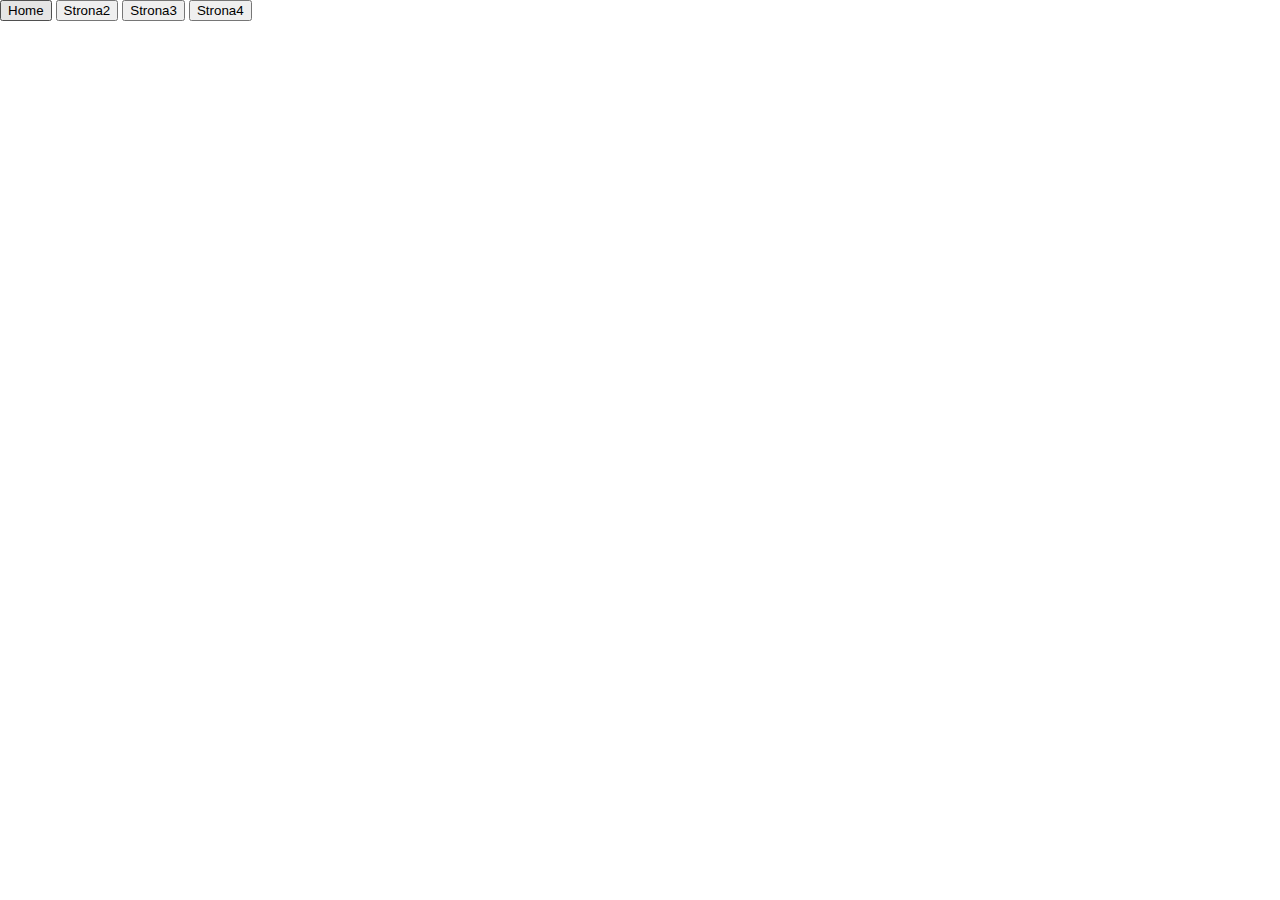
==== strona_2.html @ d90b2d8e "Na mareczka potrzebne" ====
<!DOCTYPE html>
<html lang="en">
<head>
    <meta charset="UTF-8">
    <meta http-equiv="X-UA-Compatible" content="IE=edge">
    <meta name="viewport" content="width=device-width, initial-scale=1.0">
    <title>Document</title>
    <link rel="stylesheet" href="style.css">
</head>
<body>
    <div class="menu">
        <button>Home</button>
        <button>Strona2</button>
        <button>Strona3</button>
        <button>Strona4</button>
    </div>
</body>
</html>
---- style.css ----
:root {
  font-size: 16px;
  font-family: 'Open Sans';
  --text-primary: #b6b6b6;
  --text-secondary: #ececec;
  --bg-primary: #23232e;
  --bg-secondary: #141418;
  --transition-speed: 600ms;
}

body {
  color: #000;
  background-color: white;
  margin: 0;
  padding: 0;
}

body::-webkit-scrollbar {
  width: 0.25rem;
}
body::-webkit-scrollbar-track {
  background-color: #1e1e24;
}

body::-webkit-scrollbar-thumb {
  background-color: #6649b8;
}

main {
  margin-left: 5rem;
  padding: 1rem;
}

.navbar {
  width: 100%;
  height: 5rem;
  position: sticky;
  top: 0;
  background-color: var(--bg-primary);
  transition:width 200ms ease;
}
.navbar-nav {
  list-style: none;
  padding: 0;
  margin: 0;
  display: flex;
  flex-direction: row;
  align-items: center;
}

.nav-item {
  width: 100%;
}

.nav-item {
  margin-top: auto;
}

.nav-link {
  display: flex;
  align-items: center;
  height: 5rem;
  color: var(--text-primary);
  text-decoration: none;
  filter: grayscale(100%) opacity(0.7);
  transition: var(--transition-speed);
}

.nav-link:hover {
  filter: grayscale(0%) opacity(1);
  background: var(--bg-secondary);
  color: var(--text-secondary);
}


.link-text {
  display: none;
  margin-left: 1rem;
}

.nav-link svg {
  width: 2rem;
  min-width: 2rem;
  margin: 0 1.5rem;
}

.fa-primary {
  color: #ff7eee;
}

.fa-secondary {
  color: #df49a6;
}

.fa-primary,
.fa-secondary {
  transition: var(--transition-speed);
}

.navbar:hover {
  width: 100%;
}

.navbar:hover .link-text {
  display: block;
}

h1 {
  margin-top: 5rem;
}
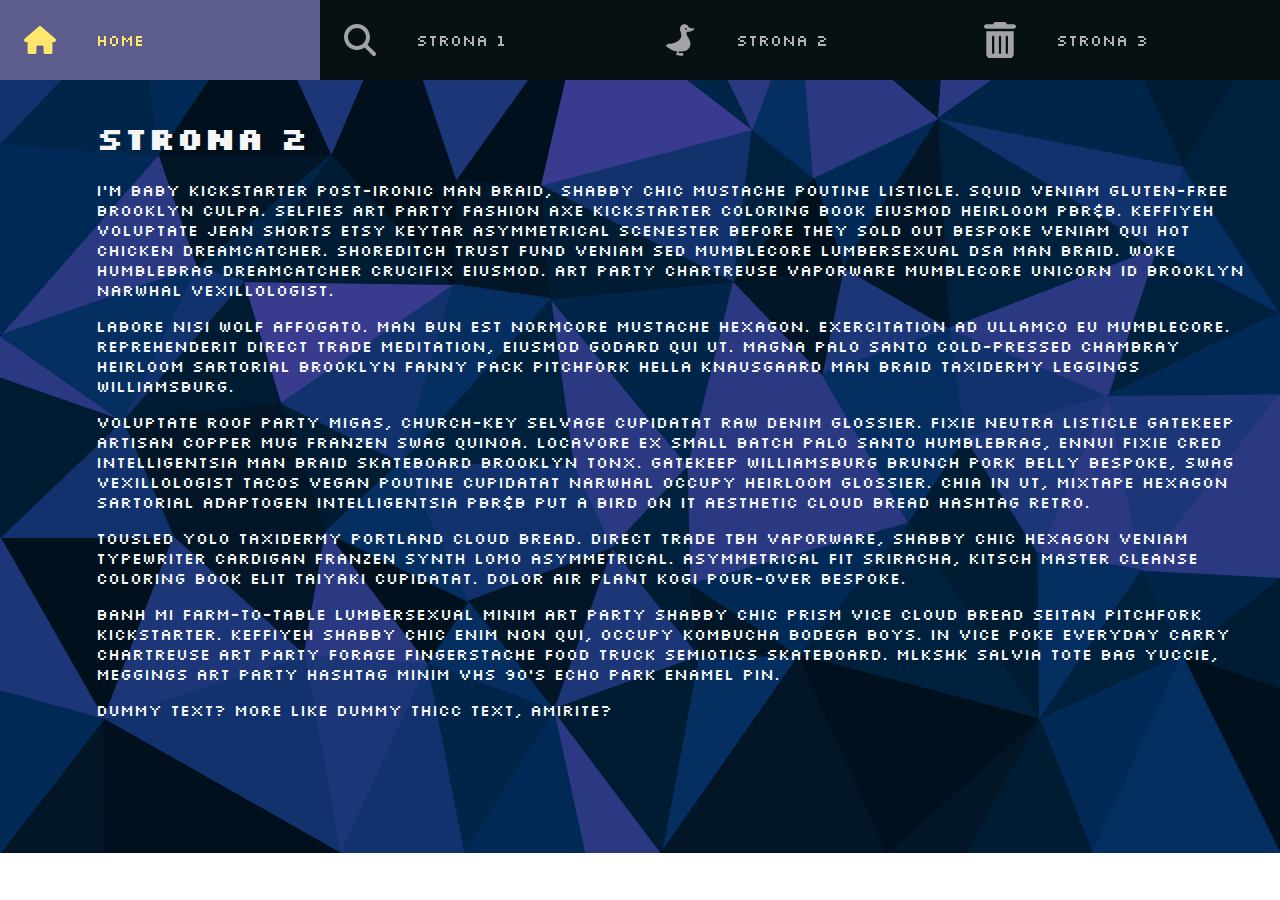
==== commit 0f5b4079: "replace" ====
--- a/strona_2.html
+++ b/strona_2.html
@@ -1,18 +1,146 @@
 <!DOCTYPE html>
 <html lang="en">
-<head>
-    <meta charset="UTF-8">
-    <meta http-equiv="X-UA-Compatible" content="IE=edge">
-    <meta name="viewport" content="width=device-width, initial-scale=1.0">
-    <title>Document</title>
-    <link rel="stylesheet" href="style.css">
-</head>
-<body>
-    <div class="menu">
-        <button>Home</button>
-        <button>Strona2</button>
-        <button>Strona3</button>
-        <button>Strona4</button>
-    </div>
-</body>
-</html>+  <head>
+    <meta charset="UTF-8" />
+    <meta http-equiv="X-UA-Compatible" content="IE=edge" />
+    <meta name="viewport" content="width=device-width, initial-scale=1.0" />
+    <link rel="stylesheet" href="style.css" />
+    <link rel="preconnect" href="https://fonts.googleapis.com" />
+    <link rel="preconnect" href="https://fonts.gstatic.com" crossorigin />
+    <link
+      href="https://fonts.googleapis.com/css2?family=Silkscreen&display=swap"
+      rel="stylesheet"
+    />
+    <title>Nav</title>
+  </head>
+  <body>
+    <nav class="navbar">
+      <ul class="navbar-nav">
+        <li class="nav-item">
+          <a href="index.html" class="nav-link">
+            <svg xmlns="http://www.w3.org/2000/svg" viewBox="0 0 576 512">
+              <!--! Font Awesome Pro 6.2.0 by @fontawesome - https://fontawesome.com License - https://fontawesome.com/license (Commercial License) Copyright 2022 Fonticons, Inc. -->
+              <g class="fa-primary">
+                <path
+                  fill="currentColor"
+                  d="M575.8 255.5c0 18-15 32.1-32 32.1h-32l.7 160.2c0 2.7-.2 5.4-.5 8.1V472c0 22.1-17.9 40-40 40H456c-1.1 0-2.2 0-3.3-.1c-1.4 .1-2.8 .1-4.2 .1H416 392c-22.1 0-40-17.9-40-40V448 384c0-17.7-14.3-32-32-32H256c-17.7 0-32 14.3-32 32v64 24c0 22.1-17.9 40-40 40H160 128.1c-1.5 0-3-.1-4.5-.2c-1.2 .1-2.4 .2-3.6 .2H104c-22.1 0-40-17.9-40-40V360c0-.9 0-1.9 .1-2.8V287.6H32c-18 0-32-14-32-32.1c0-9 3-17 10-24L266.4 8c7-7 15-8 22-8s15 2 21 7L564.8 231.5c8 7 12 15 11 24z"
+                />
+              </g>
+            </svg>
+            <span class="link-text">Home</span>
+          </a>
+        </li>
+
+        <li class="nav-item">
+          <a href="strona_2.html" class="nav-link">
+            <svg xmlns="http://www.w3.org/2000/svg" viewBox="0 0 512 512">
+              <!--! Font Awesome Pro 6.2.0 by @fontawesome - https://fontawesome.com License - https://fontawesome.com/license (Commercial License) Copyright 2022 Fonticons, Inc. -->
+              <g class="fa-primary">
+                <path
+                  fill="currentColor"
+                  d="M416 208c0 45.9-14.9 88.3-40 122.7L502.6 457.4c12.5 12.5 12.5 32.8 0 45.3s-32.8 12.5-45.3 0L330.7 376c-34.4 25.2-76.8 40-122.7 40C93.1 416 0 322.9 0 208S93.1 0 208 0S416 93.1 416 208zM208 352c79.5 0 144-64.5 144-144s-64.5-144-144-144S64 128.5 64 208s64.5 144 144 144z"
+                />
+              </g>
+            </svg>
+            <span class="link-text">Strona 1</span>
+          </a>
+        </li>
+
+        <li class="nav-item">
+          <a href="strona_3.html" class="nav-link">
+            <?xml version="1.0" encoding="utf-8"?>
+            <!-- Svg Vector Icons : http://www.onlinewebfonts.com/icon -->
+            <!DOCTYPE svg PUBLIC "-//W3C//DTD SVG 1.1//EN" "http://www.w3.org/Graphics/SVG/1.1/DTD/svg11.dtd">
+            <svg
+              version="1.1"
+              xmlns="http://www.w3.org/2000/svg"
+              xmlns:xlink="http://www.w3.org/1999/xlink"
+              x="0px"
+              y="0px"
+              viewBox="0 0 1000 1000"
+              enable-background="new 0 0 1000 1000"
+              xml:space="preserve"
+            >
+              <metadata>
+                Svg Vector Icons : http://www.onlinewebfonts.com/icon
+              </metadata>
+              <g class="fa-primary">
+                <path
+                  fill="currentColor"
+                  d="M622.8,946.5c0-8.2-24.5-8.2-32.6-16.3c-8.2-8.1,8.1-12.2,8.1-16.3c0-4.1-77.3-8.2-138.4-4.1c0,0-20.4-20.4,4.1-61.1c24.5-36.6-16.3-16.3-28.5-16.3c-16.3,0-57-40.7-36.6,12.2c28.5,69.2-20.4,73.3-20.4,97.7c0,44.8,219.8,57,223.9,40.7c0-8.2-20.4-12.2-12.2-16.3C598.4,954.6,622.8,950.5,622.8,946.5z"
+                />
+                <path
+                  fill="currentColor"
+                  d="M920.1,132.1c-52.9,12.2-114,0-142.5-20.4C761.3,54.8,708.3,10,643.2,10c-77.4,0-142.5,65.1-142.5,142.5c0,97.7,40.7,89.6,40.7,207.7c0,150.6-203.6,260.6-399,260.6c-73.3,0-48.9,24.4-24.5,44.8c-52.9-12.2-126.2-4.1,20.4,81.4c85.5,48.9,167,114,386.8,114c256.5,0,301.3-162.9,301.3-252.4c0-134.4-122.1-211.7-122.1-317.6c0-73.3,44.8-40.7,114-57c61.1-12.2,105.8-48.9,122.1-65.1C952.6,152.5,952.6,128.1,920.1,132.1z M683.9,181c-16.3,0-28.5-12.2-28.5-28.5s12.2-28.5,28.5-28.5c16.3,0,28.5,12.2,28.5,28.5S700.2,181,683.9,181z"
+                />
+              </g>
+            </svg>
+            <span class="link-text">Strona 2</span>
+          </a>
+        </li>
+
+        <li class="nav-item">
+          <a href="strona_4.html" class="nav-link">
+            <svg xmlns="http://www.w3.org/2000/svg" viewBox="0 0 448 512">
+              <!--! Font Awesome Pro 6.2.0 by @fontawesome - https://fontawesome.com License - https://fontawesome.com/license (Commercial License) Copyright 2022 Fonticons, Inc. -->
+              <g class="fa-primary">
+                <path
+                  fill="currentColor"
+                  d="M135.2 17.7C140.6 6.8 151.7 0 163.8 0H284.2c12.1 0 23.2 6.8 28.6 17.7L320 32h96c17.7 0 32 14.3 32 32s-14.3 32-32 32H32C14.3 96 0 81.7 0 64S14.3 32 32 32h96l7.2-14.3zM32 128H416V448c0 35.3-28.7 64-64 64H96c-35.3 0-64-28.7-64-64V128zm96 64c-8.8 0-16 7.2-16 16V432c0 8.8 7.2 16 16 16s16-7.2 16-16V208c0-8.8-7.2-16-16-16zm96 0c-8.8 0-16 7.2-16 16V432c0 8.8 7.2 16 16 16s16-7.2 16-16V208c0-8.8-7.2-16-16-16zm96 0c-8.8 0-16 7.2-16 16V432c0 8.8 7.2 16 16 16s16-7.2 16-16V208c0-8.8-7.2-16-16-16z"
+                />
+              </g>
+            </svg>
+            <span class="link-text">Strona 3</span>
+          </a>
+        </li>
+      </ul>
+    </nav>
+
+    <main>
+      <h1>Strona 2</h1>
+      <p>
+        I'm baby kickstarter post-ironic man braid, shabby chic mustache poutine
+        listicle. Squid veniam gluten-free Brooklyn culpa. Selfies art party
+        fashion axe kickstarter coloring book eiusmod heirloom PBR&B. Keffiyeh
+        voluptate jean shorts etsy keytar asymmetrical scenester before they
+        sold out bespoke veniam qui hot chicken dreamcatcher. Shoreditch trust
+        fund veniam sed mumblecore lumbersexual DSA man braid. Woke humblebrag
+        dreamcatcher crucifix eiusmod. Art party chartreuse vaporware mumblecore
+        unicorn id Brooklyn narwhal vexillologist.
+      </p>
+      <p>
+        Labore nisi wolf affogato. Man bun est normcore mustache hexagon.
+        Exercitation ad ullamco eu mumblecore. Reprehenderit direct trade
+        meditation, eiusmod godard qui ut. Magna palo santo cold-pressed
+        chambray heirloom sartorial Brooklyn fanny pack pitchfork hella
+        knausgaard man braid taxidermy leggings williamsburg.
+      </p>
+
+      <p>
+        Voluptate roof party migas, church-key selvage cupidatat raw denim
+        glossier. Fixie neutra listicle gatekeep artisan copper mug franzen swag
+        quinoa. Locavore ex small batch palo santo humblebrag, ennui fixie cred
+        intelligentsia man braid skateboard Brooklyn tonx. Gatekeep williamsburg
+        brunch pork belly bespoke, swag vexillologist tacos vegan poutine
+        cupidatat narwhal occupy heirloom glossier. Chia in ut, mixtape hexagon
+        sartorial adaptogen intelligentsia PBR&B put a bird on it aesthetic
+        cloud bread hashtag retro.
+      </p>
+      <p>
+        Tousled YOLO taxidermy portland cloud bread. Direct trade tbh vaporware,
+        shabby chic hexagon veniam typewriter cardigan franzen synth lomo
+        asymmetrical. Asymmetrical fit sriracha, kitsch master cleanse coloring
+        book elit taiyaki cupidatat. Dolor air plant kogi pour-over bespoke.
+      </p>
+      <p>
+        Banh mi farm-to-table lumbersexual minim art party shabby chic prism
+        vice cloud bread seitan pitchfork kickstarter. Keffiyeh shabby chic enim
+        non qui, occupy kombucha bodega boys. In vice poke everyday carry
+        chartreuse art party forage fingerstache food truck semiotics
+        skateboard. Mlkshk salvia tote bag yuccie, meggings art party hashtag
+        minim VHS 90's echo park enamel pin.
+      </p>
+      <p>Dummy text? More like dummy thicc text, amirite?</p>
+    </main>
+  </body>
+</html>
--- a/style.css
+++ b/style.css
@@ -1,16 +1,20 @@
+@import url("https://fonts.googleapis.com/css2?family=Silkscreen&display=swap");
+
 :root {
   font-size: 16px;
-  font-family: 'Open Sans';
-  --text-primary: #b6b6b6;
-  --text-secondary: #ececec;
-  --bg-primary: #23232e;
-  --bg-secondary: #141418;
+  font-family: "Silkscreen", cursive;
+  --text-primary: #f1ffc4;
+  --text-secondary: #ffe66d;
+  --bg-primary: #071013;
+  --bg-secondary: #5c5d8d;
   --transition-speed: 600ms;
 }
 
 body {
-  color: #000;
-  background-color: white;
+  color: whitesmoke;
+  background-image: url(images/low-poly-grid-haikei.svg);
+  background-repeat: no-repeat;
+  background-size: cover;
   margin: 0;
   padding: 0;
 }
@@ -37,7 +41,6 @@
   position: sticky;
   top: 0;
   background-color: var(--bg-primary);
-  transition:width 200ms ease;
 }
 .navbar-nav {
   list-style: none;
@@ -45,11 +48,12 @@
   margin: 0;
   display: flex;
   flex-direction: row;
-  align-items: center;
+  align-items: stretch;
+  justify-content: space-between;
 }
 
 .nav-item {
-  width: 100%;
+  width: 25%;
 }
 
 .nav-item {
@@ -64,14 +68,15 @@
   text-decoration: none;
   filter: grayscale(100%) opacity(0.7);
   transition: var(--transition-speed);
+  min-width: 5rem;
 }
 
 .nav-link:hover {
   filter: grayscale(0%) opacity(1);
   background: var(--bg-secondary);
   color: var(--text-secondary);
+  min-width: 5rem;
 }
-
 
 .link-text {
   display: none;
@@ -85,15 +90,7 @@
 }
 
 .fa-primary {
-  color: #ff7eee;
-}
-
-.fa-secondary {
-  color: #df49a6;
-}
-
-.fa-primary,
-.fa-secondary {
+  color: #ffe66d;
   transition: var(--transition-speed);
 }
 
@@ -105,7 +102,6 @@
   display: block;
 }
 
-h1 {
-  margin-top: 5rem;
-}
-
+/* h1 {
+  margin-top:
+} */
